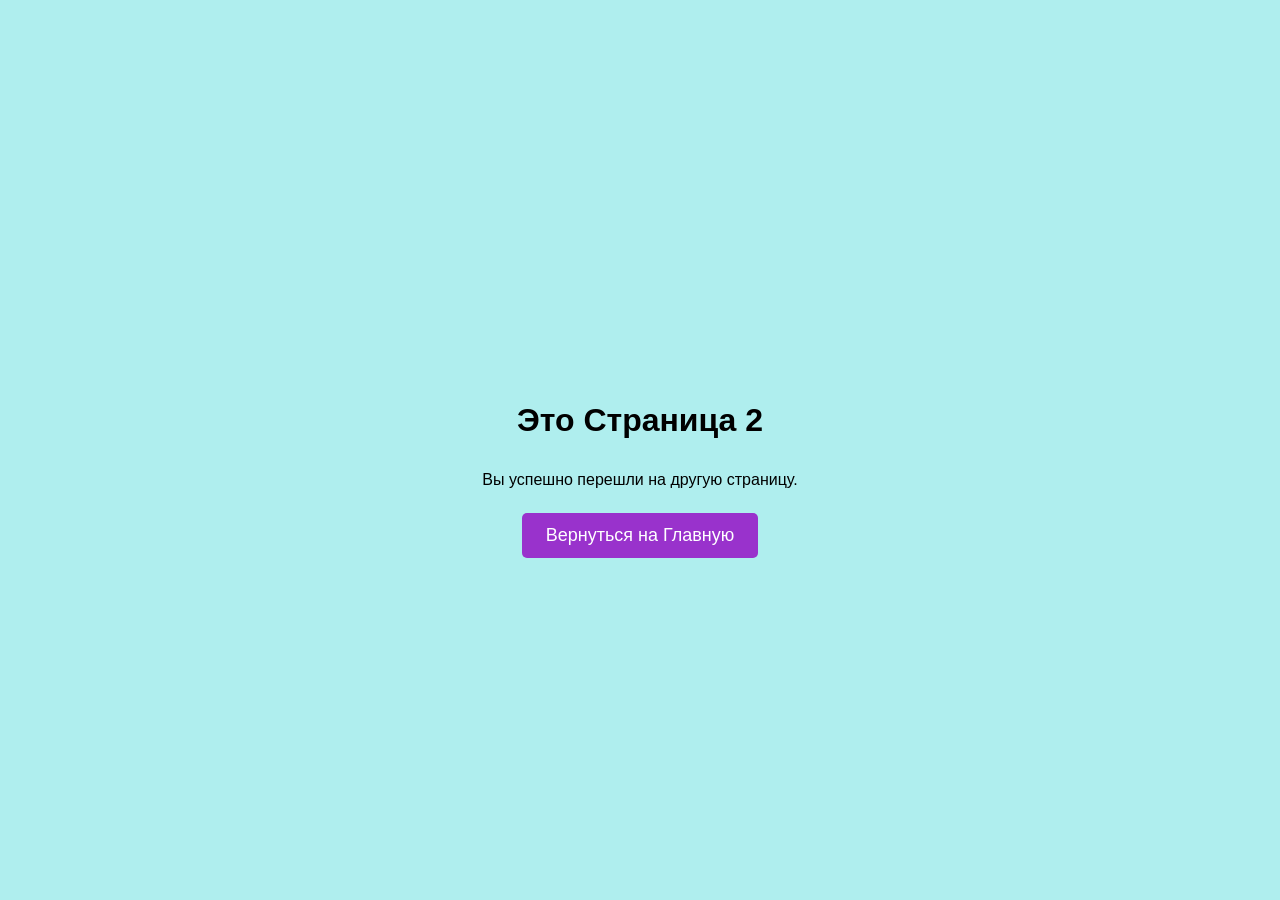
==== page2.html @ 26002e78 "Add files via upload" ====
<!DOCTYPE html>
<html lang="ru">
<head>
    <meta charset="UTF-8">
    <meta name="viewport" content="width=device-width, initial-scale=1.0">
    <title>Страница 2</title>
    <style>
        * {
            box-sizing: border-box; 
        }
        
        body {
            font-family: Arial, sans-serif;
            display: flex;
            flex-direction: column;
            align-items: center;
            justify-content: center;
            min-height: 100vh;      
            margin: 0;
            padding: 80px 20px 20px;
            background-color: #AFEEEE;
            text-align: center;
        }

        h1 {
            margin-top: 0;  
            margin-bottom: 16px;
        }

        p {
            margin-bottom: 24px;
            max-width: 600px;
        }

    
        .btn {
            display: inline-block;
            padding: 12px 24px;
            background-color: #9932CC;
            color: white;
            text-decoration: none;
            border-radius: 5px;
            font-size: 18px;
            transition: background-color 0.3s;
            border: none;
            cursor: pointer;
        }
        .btn:hover {
            background-color: #0056b3;
        }
    </style>
</head>
<body>

    <h1>Это Страница 2</h1>
    <p>Вы успешно перешли на другую страницу.</p>
    
    <!-- Кнопка для возврата -->
    <a href="index.html" class="btn">Вернуться на Главную</a>

</body>
</html>
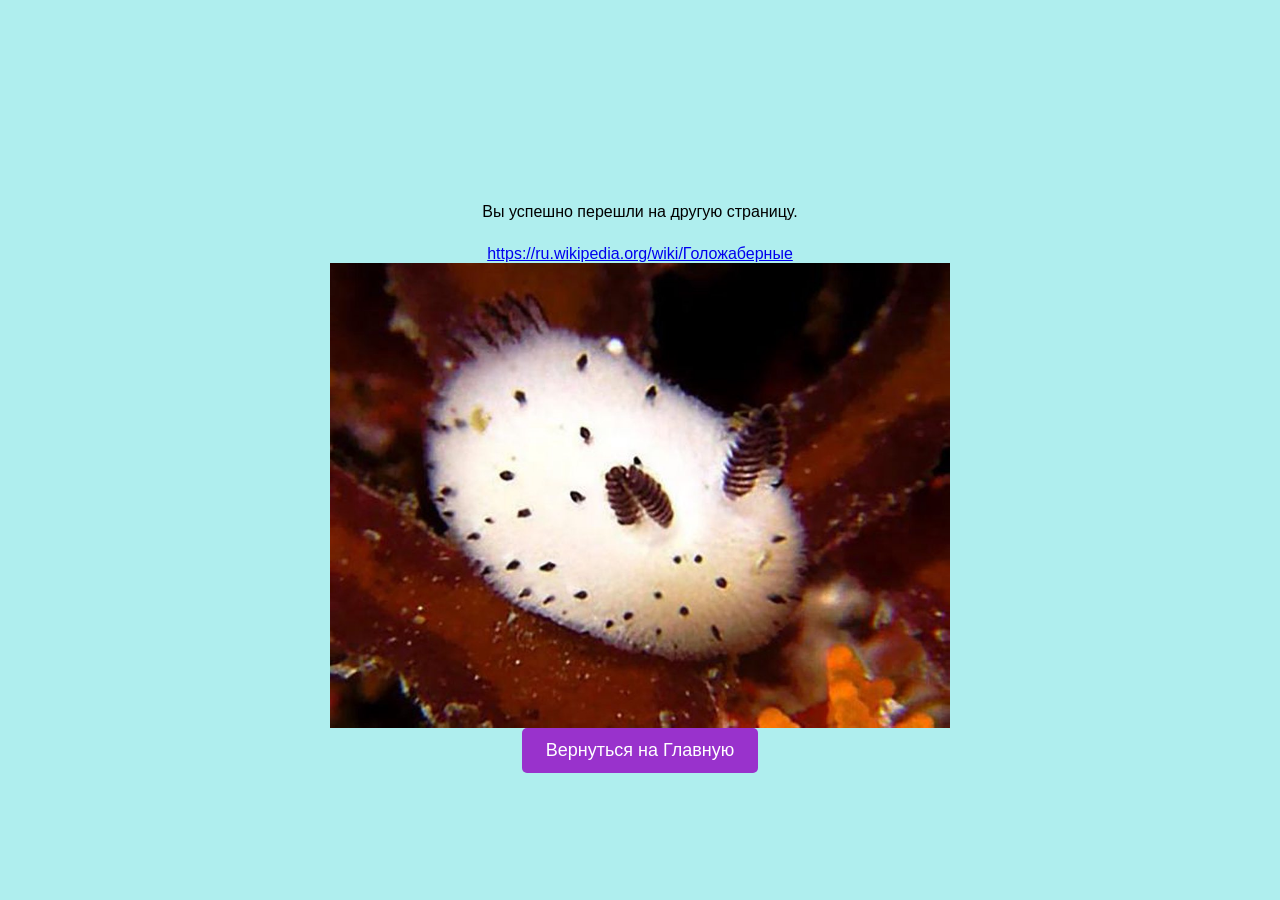
==== commit 97607eeb: "page2.html" ====
--- a/page2.html
+++ b/page2.html
@@ -52,11 +52,17 @@
 </head>
 <body>
 
-    <h1>Это Страница 2</h1>
     <p>Вы успешно перешли на другую страницу.</p>
-    
+    <a href="https://ru.wikipedia.org/wiki/Голожаберные" 
+   target="_blank" 
+   rel="noopener noreferrer"
+   title="Зайчики">
+   https://ru.wikipedia.org/wiki/Голожаберные
+</a>
+<img src="photo3.jpg" alt="no_foto" style="max-width: 50%; height: auto;">
+
     <!-- Кнопка для возврата -->
     <a href="index.html" class="btn">Вернуться на Главную</a>
 
 </body>
-</html>+</html>
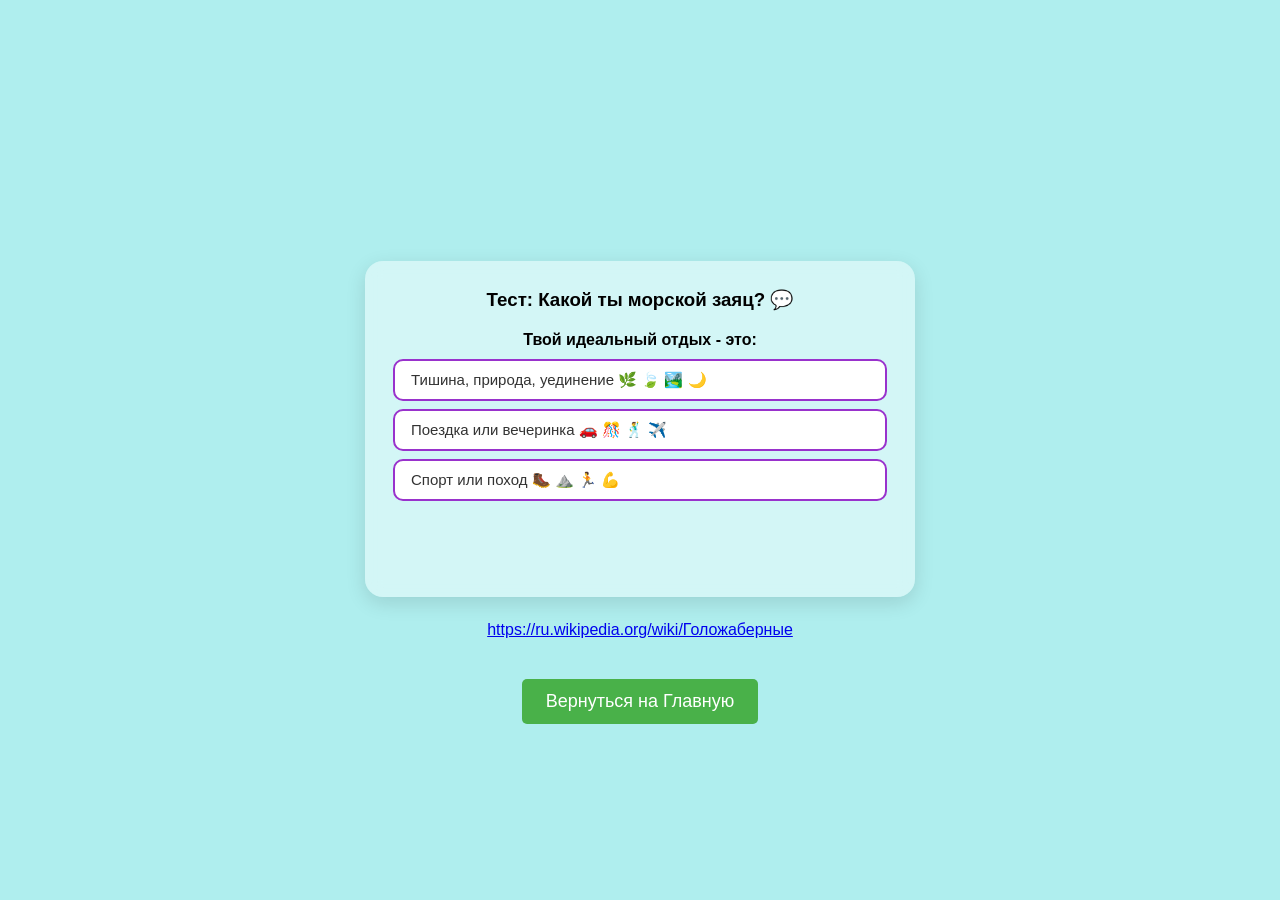
==== commit 1ad4436d: "Add files via upload" ====
--- a/page2.html
+++ b/page2.html
@@ -4,6 +4,7 @@
     <meta charset="UTF-8">
     <meta name="viewport" content="width=device-width, initial-scale=1.0">
     <title>Страница 2</title>
+    <link rel="stylesheet" href="style.css">
     <style>
         * {
             box-sizing: border-box; 
@@ -36,7 +37,7 @@
         .btn {
             display: inline-block;
             padding: 12px 24px;
-            background-color: #9932CC;
+            background-color: #49b149;
             color: white;
             text-decoration: none;
             border-radius: 5px;
@@ -46,23 +47,118 @@
             cursor: pointer;
         }
         .btn:hover {
-            background-color: #0056b3;
+            background-color: #b3d4af;
         }
     </style>
 </head>
+
+<script> //конфетти!!
+document.addEventListener('click', function (e) {
+    if (e.target.closest('a, button, input, label')) return;
+
+    const colors = ['#ff0000', '#ff7f00', '#ffff00', '#00ff00',
+                    '#00ffff', '#0000ff', '#8b00ff', '#ff00ff'];
+
+    for (let i = 0; i < 25; i++) {
+        const piece = document.createElement('div');
+        piece.className = 'confetti';
+
+        piece.style.background = colors[Math.floor(Math.random() * colors.length)];
+
+        piece.style.left = e.clientX + 'px';
+        piece.style.top  = e.clientY + 'px';
+
+        if (Math.random() > 0.5) {
+            piece.style.borderRadius = '50%';
+        }
+
+        const angle = Math.random() * Math.PI * 2;
+        const distance = 50 + Math.random() * 150;
+        piece.style.setProperty('--tx', Math.cos(angle) * distance + 'px');
+        piece.style.setProperty('--ty', Math.sin(angle) * distance + 'px');
+        piece.style.setProperty('--rot', Math.random() * 720 - 360 + 'deg');
+
+        const size = 6 + Math.random() * 8;
+        piece.style.width  = size + 'px';
+        piece.style.height = size + 'px';
+
+        piece.style.animationDelay = (Math.random() * 0.1) + 's';
+
+        document.body.appendChild(piece);
+
+        setTimeout(() => piece.remove(), 1700);
+    }
+});
+</script>
+
+<div class="quiz" id="hareQuiz">
+    <h3>Тест: Какой ты морской заяц? 💬</h3>
+
+    <div class="question-block">
+        <p class="question">Твой идеальный отдых - это:</p>
+        <div class="answers">
+            <button class="answer" data-type="white">Тишина, природа, уединение 🌿 🍃 🏞️ 🌙</button>
+            <button class="answer" data-type="spotted">Поездка или вечеринка 🚗 🎊 🕺 ✈️</button>
+            <button class="answer" data-type="black">Спорт или поход 🥾 ⛰️ 🏃 💪</button>
+        </div>
+    </div>
+
+    <p class="result"></p>
+</div>
+
+<script> //тест
+(function () {
+    const quiz = document.getElementById('hareQuiz');
+    if (!quiz) return;
+
+    const result = quiz.querySelector('.result');
+
+    const profiles = {
+        white: {
+            emoji: '🤍',
+            name: 'Ты - Белый морской заяц',
+            img: 'white.jpg',
+            text: 'Ты спокойный, вдумчивый и ценишь гармонию. Надёжный друг, который всегда выслушает. Твоя сила — в тишине и ясности.'
+        },
+        spotted: {
+            emoji: '🧡',
+            name: 'Ты - Пятнистый морской заяц',
+            img: 'spotted.jpg',
+            text: 'Ты яркий, общительный и любопытный. Тебе скучно на месте, ты зажигаешь других и находишь нестандартные решения. Твоя сила — в движении и идеях.'
+        },
+        black: {
+            emoji: '🖤',
+            name: 'Ты - Чёрный морской заяц',
+            img: 'black.jpg',
+            text: 'Ты уверенный, целеустремлённый и стойкий. Не боишься трудностей и идёшь к цели. Твоя сила — в характере и воле.'
+        }
+    };
+
+    quiz.querySelectorAll('.answer').forEach(btn => {
+        btn.addEventListener('click', () => {
+            quiz.querySelectorAll('.answer').forEach(b => {
+                b.disabled = true;
+                b.classList.remove('picked');
+            });
+            btn.classList.add('picked');
+            const p = profiles[btn.dataset.type];
+            result.innerHTML = `<img src="${p.img}" alt="${p.name}" class="result-img">
+                <div>${p.emoji} <strong>${p.name}</strong></div>
+                <div class="result-text">${p.text}</div>`;
+        });
+    });
+})();
+</script>
+
 <body>
 
-    <p>Вы успешно перешли на другую страницу.</p>
     <a href="https://ru.wikipedia.org/wiki/Голожаберные" 
    target="_blank" 
-   rel="noopener noreferrer"
    title="Зайчики">
    https://ru.wikipedia.org/wiki/Голожаберные
 </a>
-<img src="photo3.jpg" alt="no_foto" style="max-width: 50%; height: auto;">
-
-    <!-- Кнопка для возврата -->
+<p></p>
     <a href="index.html" class="btn">Вернуться на Главную</a>
 
 </body>
-</html>
+</html>
--- a/style.css
+++ b/style.css
@@ -0,0 +1,156 @@
+h1, h2 {
+    background: linear-gradient(90deg, 
+        #ffffff, #bcbcbc, #eaeabf, #e3d7d7);
+    background-size: 200% auto;
+    -webkit-background-clip: text;
+    background-clip: text;
+    -webkit-text-fill-color: transparent;
+    color: transparent;
+    animation: rainbow 3s linear infinite;
+}
+body {
+    background: linear-gradient(-45deg, #66836c);
+    background-size: 400% 400%;
+    animation: gradientBG 10s ease infinite;
+    
+}
+
+@keyframes rainbow {
+    0%   { background-position: 0% center; }
+    100% { background-position: 200% center; }
+}
+
+img {
+    border-radius: 67px;
+    border-radius: 15px;
+    animation: float 3s ease-in-out infinite;
+}
+
+.quiz {
+    background: rgba(255, 255, 255, 0.45);
+    backdrop-filter: blur(8px);
+    -webkit-backdrop-filter: blur(8px);
+    border-radius: 18px;
+    padding: 28px;
+    max-width: 550px;
+    width: 100%;
+    margin: 24px 0;
+    box-shadow: 0 6px 20px rgba(0, 0, 0, 0.12);
+}
+
+.quiz h3 {
+    margin-top: 0;
+    margin-bottom: 20px;
+}
+
+.question {
+    font-weight: bold;
+    margin-bottom: 10px;
+}
+
+.answers {
+    display: flex;
+    flex-direction: column;
+    gap: 8px;
+}
+
+.answer {
+    padding: 10px 16px;
+    border: 2px solid #9932CC;
+    background: white;
+    color: #333;
+    border-radius: 10px;
+    font-size: 15px;
+    cursor: pointer;
+    transition: all 0.2s;
+    text-align: left;
+}
+
+.answer:hover:not(:disabled) {
+    background: #f0e6ff;
+}
+
+.answer:disabled {
+    cursor: default;
+    opacity: 0.6;
+}
+
+.answer.picked {
+    background: #9932CC;
+    color: white;
+    border-color: #9932CC;
+    opacity: 1;
+}
+
+.result {
+    margin-top: 20px;
+    font-weight: bold;
+    font-size: 18px;
+    min-height: 24px;
+    text-align: center;
+}
+.result-img {
+    display: block;
+    width: 120px;          /* размер картинки */
+    height: 120px;
+    object-fit: cover;     /* не искажает пропорции */
+    border-radius: 50%;    /* круглая — можно убрать */
+    margin: 0 auto 12px;   /* по центру + отступ снизу */
+    border: 3px solid #9932CC;
+    animation: none;       /* отключаем глобальное «плавание» */
+    max-width: 100%;       /* не вылезет за рамку на узких экранах */
+}
+
+
+.btn {
+    position: relative;
+    overflow: hidden;
+    transition: transform 0.1s;
+}
+
+.btn:active {
+    transform: scale(0.95);
+}
+.btn {
+    transition: transform 0.3s cubic-bezier(0.68, -0.55, 0.27, 1.55);
+}
+
+.btn:hover {
+    transform: scale(1.15);
+}
+.btn::after {
+    content: '';
+    position: absolute;
+    top: 50%; left: 50%;
+    width: 0; height: 0;
+    background: rgba(255,255,255,0.5);
+    border-radius: 50%;
+    transform: translate(-50%, -50%);
+    transition: width 0.5s, height 0.5s;
+}
+
+.btn:active::after {
+    width: 300px;
+    height: 300px;
+}
+
+.confetti {
+    position: fixed;
+    width: 10px;
+    height: 10px;
+    pointer-events: none;
+    z-index: 9999;
+    will-change: transform, opacity;
+    animation: confetti-fall 1.5s ease-out forwards;
+}
+
+@keyframes confetti-fall {
+    0% {
+        transform: translate(0, 0) rotate(0deg);
+        opacity: 1;
+    }
+    100% {
+        transform: translate(var(--tx), var(--ty)) rotate(var(--rot));
+        opacity: 0;
+    }
+}
